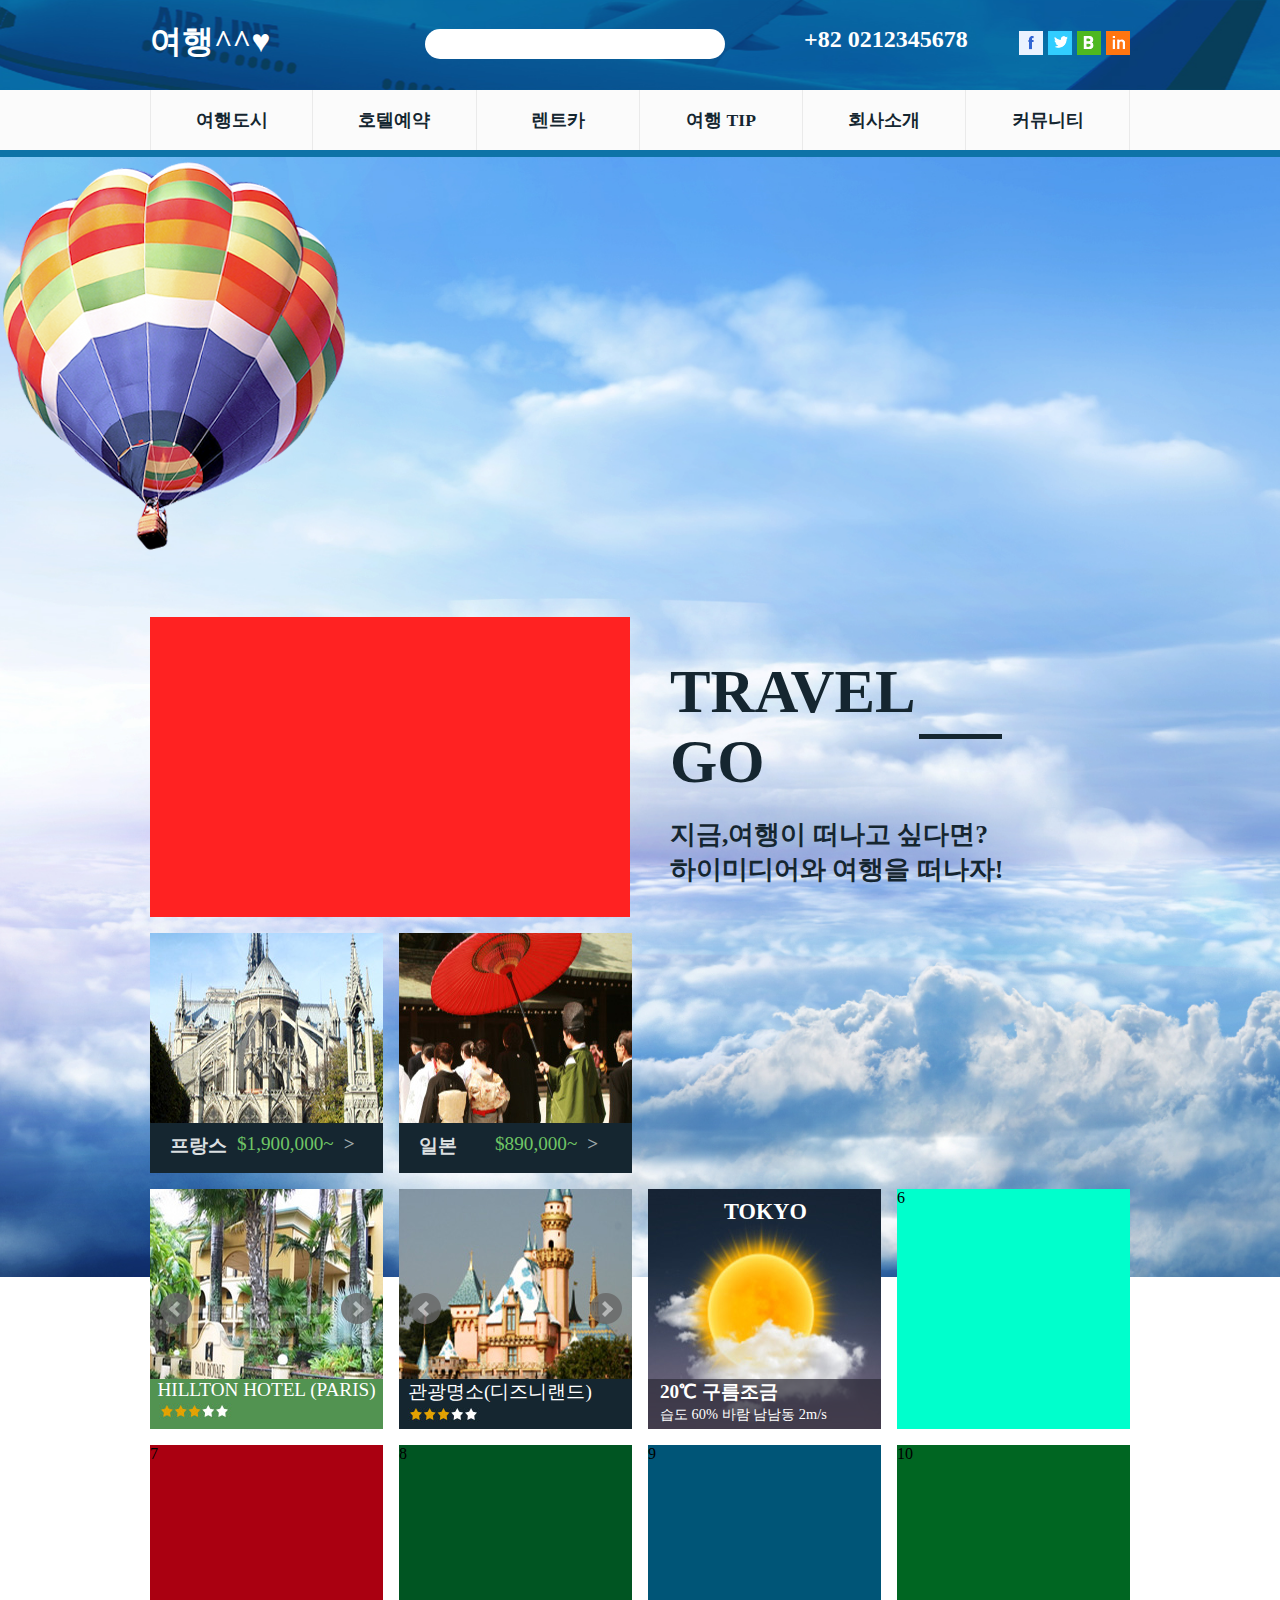
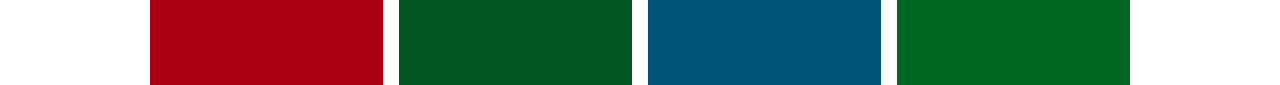
==== 05 tour/index.html @ 24df2361 "11" ====
<!DOCTYPE html>
<html lang="ko">
<head>
	<meta http-equiv="X-UA-Compatible" content="IE=Edge">
	<meta charset="UTF-8">
	<title>여행사</title>
	<link rel="stylesheet" href="css/reset.css">
	<link rel="stylesheet" href="css/main.css">
	<link rel="stylesheet" href="css/jquery.bxslider.css">
	<script src="js/jquery-3.1.1.min.js"></script>
	<script src="js/jquery.bxslider.js"></script>
	<script>
		 $(document).ready(function(){
			$(".slider").bxSlider({pager:false});
			$(".vslider").bxSlider({pager:false});
			
		});
	</script>
	<style>
	.bx-wrapper {
    -moz-box-shadow: none;
    -webkit-box-shadow: none;
    box-shadow: none;
    border: none;
}
	</style>
</head>

<body>
	<header class="header">
		<div class="wrapB">
			<ul class="clearfix">
				<li  class="logo">여행^^♥</li>
				<li class="search"></li>
				<li class="number">+82 0212345678</li>
				<li class="sns">
					<div class="box1">
						<a href="#"><img src="images/sns1.png" alt="" class="sns1"></a></img>
					</div>
					<div class="box2">
						<a href="#"><img src="images/sns2.png" alt=""></a></img>
					</div>
					<div class="box3">
						<a href="#"><img src="images/sns3.png" alt=""></a></img>
					</div>
					<div class="box4">
						<a href="#"><img src="images/sns4.png" alt=""></a></img>
					</div>
				</li>
			</ul>
		</div>
	</header>

	<div class="menu">
		<div class="wrapB">
			<ul class="clearfix">
				<li><a href="#">여행도시</a></li>
				<li><a href="#">호텔예약</a></li>
				<li><a href="#">렌트카</a></li>
				<li><a href="#">여행	TIP</a></li>
				<li><a href="#">회사소개</a></li>
				<li><a href="#">커뮤니티</a></li>
			</ul>
		</div>
	</div>

	<div class="contents">
		<div class="animation">
			<img src="images/content2.png" alt="">
		</div>
		<section class="clearfix">
			<div class="reservation"></div>
			<div class="title">
				<h5>TRAVEL GO</h5>
				<div class="goline"></div>
				<p>지금,여행이 떠나고 싶다면?<br>
				하이미디어와 여행을 떠나자!</p>
			</div>
		</section>
		<div class="container clearfix">
			<ul class="conOne clearfix">
				<li>
					<img src="images/img1.jpg" alt="">
					<div class="tbox1 clearfix">
						<h6>프랑스</h6>
						<p>$1,900,000~</p>
						<span>></span>
					</div>
				</li>

				<li>
					<img src="images/img2.jpg" alt="">
					<div class="tbox2 clearfix">
						<h6>일본</h6>
						<p>$890,000~</p>
						<span>></span>
					</div>
				</li>
			</ul>
			
			<ul class="conTwo clearfix">
				<li>
					<div class="slider">
						<div>
							<img src="images/img3.jpg" alt="">
							<div class="slidertxt">
								<p>HILLTON HOTEL (PARIS)</p>
								<img src="images/ss.jpg" alt="">
							</div>
						</div>
						<div>
							<img src="images/img3.jpg" alt="">
							<div class="slidertxt">
								<p>HILLTON HOTEL (PARIS)</p>
								<img src="images/ss.jpg" alt="">
							</div>
						</div>
					</div>
				</li>

				<li>
					<div class="vslider">
						<div>
							<img src="images/img4.jpg" alt="">
							<div class="slidertxt1">
								<p>관광명소(디즈니랜드)</p>
								<img src="images/ss2.jpg" alt="">
							</div>
						</div>
						<div>
							<img src="images/img4.jpg" alt="">
							<div class="slidertxt1">
								<p>관광명소(디즈니랜드)</p>
								<img src="images/ss2.jpg" alt="">
							</div>
						</div>
					</div>
				</li>

				<li class="sunlight">
					<img src="images/img5.jpg" alt="">
						<p>TOKYO</p>
					<div class="sunlighttxt">
						<h5>20℃ 구름조금</h5>
						<span>습도 60% 바람 남남동 2m/s</span>
					</div>
				</li>

				<li>6</li>
				<li>7</li>
				<li>8</li>
				<li>9</li>
				<li>10</li>
			</ul>
		</div>
	</div>


	<footer></footer>
</body>
</html>
---- 05 tour/css/main.css ----
@charset "utf-8";

/*header*/
.header{height: 90px;
	background:#096da8;
	background-image: url(../images/logobg.png);
	background-repeat:no-repeat;
	background-position: center;
	/*background-size:100%;*/}
.header .wrapB{height: 90px;width:980px;
	margin:0 auto; _background:pink; padding-top:20px; 
	position: relative;}
.logo{width: 150px;height:50px;float: left;
font-size:2em;font-weight:bold; color:white;}
.search{width: 300px;height: 30px; background:white;
margin-left: 125px;float:left; border-radius:15px; margin-top: 9px;}
.number{width: 200px;height: 20px;
margin-left: 654px; font-size:1.5em; font-weight:bold;
color:white;    padding-top: 6px;}
.sns> div{width: 24px;height: 24px; background:orange;
float:left;}
.sns .box1{position: absolute;right: 87px;top: 31px;
background: #eaf2ff;}
.sns .box2{position: absolute;right: 58px;top: 31px;
background: #31cdff;}
.sns .box3{position: absolute; right: 29px;top: 31px;
background: #4eb820;}
.sns .box4{position: absolute; right: 0;top: 31px;
background: #ff7510;}
.sns img{padding: 2px;padding: 4px 6px;}
.sns img.sns1{padding: 4px 9px;}
.sns a{width: 24px;height: 24px;
position: absolute;top: 0px;}
.sns a:hover{background:rgba(255,0,0,0.3);}



/*menu*/
.menu{background: #fbfbfb; border-bottom:7px solid #0e73a7;}
.menu li{float:left;display: block;
width: 163.3px;text-align: center; font-size:1.1em; font-weight:bold;
line-height:60px; border-right: 1px solid #eaeaea;}
.menu li:first-child{border-left:1px solid #eaeaea;}
.menu li a{color:#142630; display: block;}
.menu li a:hover{background:skyblue; color:white}




/*contents*/
/*animation*/
.contents{height: 1120px;width: 100%;
	background-image:/*url(../images/b.png),*/
	url(../images/sky.jpg);
	background-repeat:no-repeat; 
	background-size:cover;
	background-position: center;} 





/*section*/
.contents section{width: 980px; margin: 0 auto;}
.contents .reservation{width: 480px; height: 300px; background:#f22; 
float: left;margin-top: 56px;}
.contents .title{width: 350px;height: 160px;float: left;
margin-top: 96px; margin-left: 40px; color:#152630; position: relative;}
.contents .title h5{font-size: 3.8em;}
.contents .title .goline{width: 83px;height: 5px; background: #152630;
position: absolute;right: 18px;top: 77px;}
.contents .title p{font-size: 1.6em; font-weight:bold;padding-top: 20px;}



/*container*/
/*1*/
.contents .container{width: 980px;margin: 0 auto;}
/*.contents .container img{width: 100%;height: 100%;}*/
.contents .container li{float:left;width:233px;margin-right: 16px;
height: 240px; margin-top: 16px;}
.contents .container .conOne{width: 50%;float:left;}
.contents .container .conTwo{width: 100%;float:left;}
.contents .container .conOne li:last-child{margin-right: 0;}
.contents .container .conOne li:nth-child(1){background: #f00;
position: relative;}
.conOne .tbox1{width: 233px;height: 50px;background:#152630;
padding-left: 20px;
position: absolute;bottom: 0;transition:0.3s;padding-top: 10px;}
.conOne .tbox1 h6{color: #dbdfe0; float:left; font-size:1.2em}
.conOne .tbox1 p{color: #70c665;float:left;font-size:1.2em;
padding-left: 10px;}
.conOne .tbox1 span{color: #9fa9ab;font-size:1.2em;
padding-left: 10px; font-weight:bold;}

li:hover .tbox1{height: 100%;background-color:rgba(21,38,48,0.5);}


/*2*/
.contents .container .conOne li:nth-child(2){background: #0f0;
position: relative;}
.conOne .tbox2{width: 233px;height: 50px;background:#152630;
padding-left: 20px;
position: absolute;bottom: 0;transition:0.3s; padding-top: 10px;}
.conOne .tbox2 h6{color: #dbdfe0; float:left; font-size:1.2em}
.conOne .tbox2 p{color: #70c665;float:left;font-size:1.2em;
padding-left: 38px;}
.conOne .tbox2 span{color: #9fa9ab;font-size:1.2em;
padding-left: 10px; font-weight:bold;}

li:hover .tbox2{height: 100%;background-color:rgba(21,38,48,0.5);}


/*3*/
.contents .container .conTwo li:nth-child(1){background: #8e8;}
.slider .slidertxt {width: 233px;height: 50px;background: #529351;
position: absolute;bottom: 0;}
.slider .slidertxt p{font-size: 1.2em; text-align: center;
color:white}
.slider .slidertxt img{padding-left: 9px;padding-top: 2px;}


/*4*/
.contents .container .conTwo li:nth-child(2){background: #7e9;}
.vslider .slidertxt1 {width: 233px;height: 50px;background: #152630;
position: absolute;bottom: 0;}
.vslider .slidertxt1 p{font-size: 1.2em; 
	padding-left: 9px;
	color:white;}
.vslider .slidertxt1 img{padding-left: 9px;padding-top: 2px;}


/*5*/
.contents .container .conTwo li.sunlight:nth-child(3)
{background: #0bf;overflow:hidden; position: relative;}
.contents .container .conTwo li.sunlight img
{ display: block; width: 100%; transition:0.2s;}
.contents .container .conTwo li.sunlight:hover img
{transform:scale(1.1) rotate(5deg);}
.contents .container .conTwo li.sunlight
p{position: absolute;top: 10px;
    left: 76px; font-size:1.4em;
font-weight:bold; color:white;}
.sunlight .sunlighttxt{width: 233px;height: 50px;
position: absolute; bottom: 0;
background-color:rgba(43,41,54,0.7);
color:white;padding-left: 12px;}
.sunlight .sunlighttxt h5{font-size: 1.2em;}
.sunlight .sunlighttxt span{font-size: 0.9em;}


/*6*/
.contents .container .conTwo li:nth-child(4){background: #0fc;}








.contents .container .conTwo li:nth-child(5){background: #a01;}
.contents .container .conTwo li:nth-child(6){background: #052;}
.contents .container .conTwo li:nth-child(7){background: #057;}
.contents .container .conTwo li:nth-child(8){background:#062;}
.contents .container .conTwo li:nth-child(4n){margin-right: 0;}
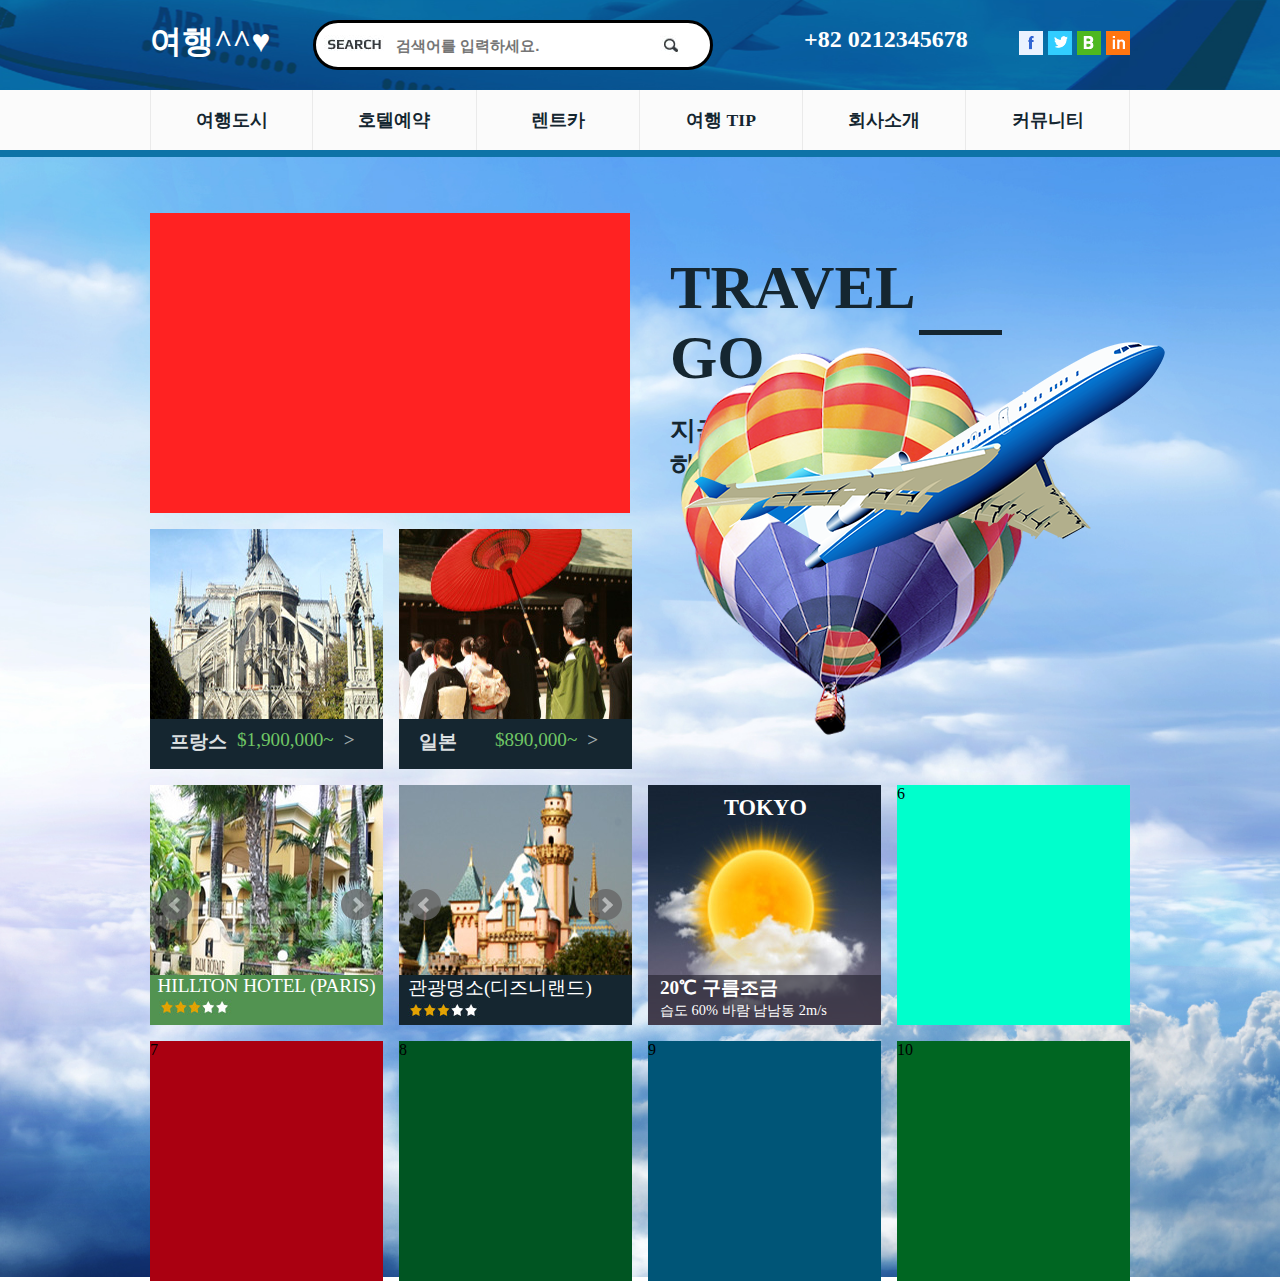
==== commit 7e3c2304: "123" ====
--- a/05 tour/index.html
+++ b/05 tour/index.html
@@ -31,7 +31,15 @@
 		<div class="wrapB">
 			<ul class="clearfix">
 				<li  class="logo">여행^^♥</li>
-				<li class="search"></li>
+				<li class="search">
+					<form action="#" method="get">
+						<label for="searchtext" class="searchtitle">searchtxt
+						</label>
+						<input type="text" id="searchtxt" name="search" placeholder="검색어를 입력하세요." class="searchinp">
+						<button type="submit" class="searchbtn">search
+						</button>
+					</form>
+				</li>
 				<li class="number">+82 0212345678</li>
 				<li class="sns">
 					<div class="box1">
@@ -65,8 +73,9 @@
 	</div>
 
 	<div class="contents">
-		<div class="animation">
-			<img src="images/content2.png" alt="">
+		<div class="animation" >
+			<img src="images/content2.png" alt="" class="bal1">
+			<img src="images/reallyAir.png" alt="" class="air">
 		</div>
 		<section class="clearfix">
 			<div class="reservation"></div>
@@ -98,7 +107,7 @@
 				</li>
 			</ul>
 			
-			<ul class="conTwo clearfix">
+			<ul class="conTwo clearfix" style="position: relative;z-index: 1">
 				<li>
 					<div class="slider">
 						<div>
--- a/05 tour/css/main.css
+++ b/05 tour/css/main.css
@@ -12,11 +12,11 @@
 	position: relative;}
 .logo{width: 150px;height:50px;float: left;
 font-size:2em;font-weight:bold; color:white;}
-.search{width: 300px;height: 30px; background:white;
+_.search{width: 300px;height: 30px; background:white;
 margin-left: 125px;float:left; border-radius:15px; margin-top: 9px;}
 .number{width: 200px;height: 20px;
 margin-left: 654px; font-size:1.5em; font-weight:bold;
-color:white;    padding-top: 6px;}
+color:white;padding-top: 6px;position: absolute;top: 20px;}
 .sns> div{width: 24px;height: 24px; background:orange;
 float:left;}
 .sns .box1{position: absolute;right: 87px;top: 31px;
@@ -33,6 +33,30 @@
 position: absolute;top: 0px;}
 .sns a:hover{background:rgba(255,0,0,0.3);}
 
+.searchinp{width: 400px;height: 50px;
+			border: 3px solid #000;
+			border-radius:25px;
+			text-indent:80px;
+			font-size:15px;
+			font-weight:bold;
+			position: relative;
+			z-index: 1;
+			margin-left: 13px;}
+
+.searchbtn{width: 20px;height: 20px;
+			background-image: url(../images/search.jpg);
+			text-indent:-9999px;
+			border:0 none;
+			position: absolute; right: 450px;top: 35px;
+			z-index: 1;}
+
+.searchtitle{width: 60px;height: 20px;
+			background-image: url(../images/searchtext.jpg);
+			display: block;
+			text-indent:-9999px;
+			position: absolute; top: 35px; left: 174px;
+			z-index: 2;}
+
 
 
 /*menu*/
@@ -56,9 +80,25 @@
 	background-size:cover;
 	background-position: center;} 
 
-
-
-
+.animation{position: absolute;left: 53%;top: 38%;z-index: 1}
+.bal1{position: absolute; 
+		animation-name: bal;
+		animation-duration: 1s;
+		animation-iteration-count:infinite;
+		animation-direction:alternate;
+		animation-timing-function:ease-in-out;}
+		@keyframes bal{
+			0%{left: 53px;top: 38px;}
+			100%{left: 60px;top: 50px;}
+			}
+.air{position: absolute; left: 0;margin: 0;
+		animation-name:air;
+		animation-duration: 3s;
+		animation-fill-mode:forwards;}
+		@keyframes air{
+			0%{left: -1500px;bottom: -1000px;}
+			100%{left: 1500px;bottom: 1500px;}
+			}
 
 /*section*/
 .contents section{width: 980px; margin: 0 auto;}
